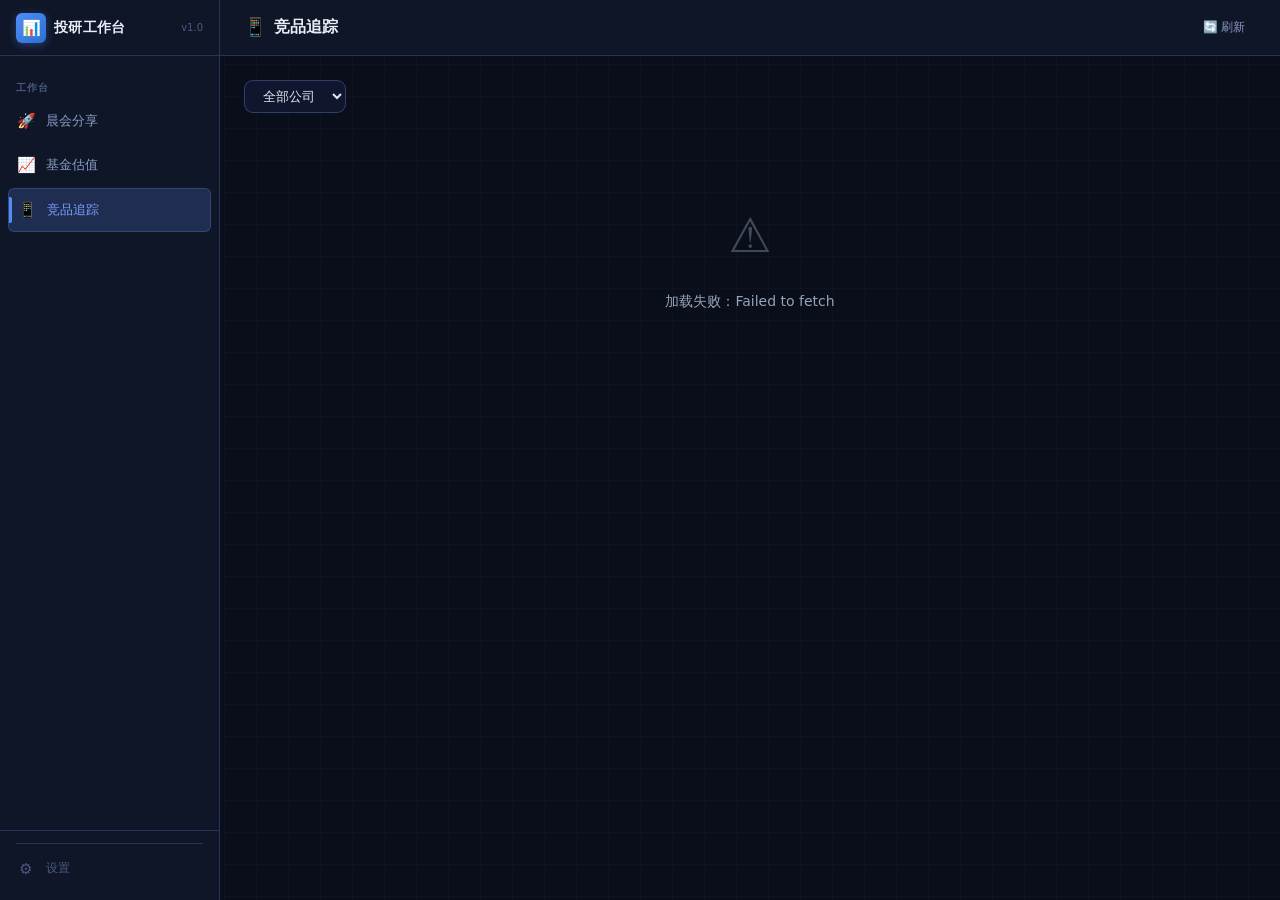
==== app.html @ 0843c960 "Add files via upload" ====
<!DOCTYPE html>
<html lang="zh-CN">
<head>
  <meta charset="UTF-8">
  <meta name="viewport" content="width=device-width, initial-scale=1.0">
  <title>竞品追踪 · 投研工作台</title>
  <link rel="stylesheet" href="shared/base.css">
  <link rel="stylesheet" href="shared/nav.css">
  <style>
    .page-body{display:flex;height:100vh;overflow:hidden}
    .content-area{flex:1;display:flex;flex-direction:column;overflow:hidden;min-width:0}
    .filter-row{display:flex;align-items:center;gap:12px;margin-bottom:20px;flex-wrap:wrap}
    .filter-row select{padding:7px 14px;border-radius:9px;border:1px solid rgba(120,160,255,0.3);background:rgba(16,24,48,0.9);color:#e2e8f0;font-size:13px;cursor:pointer;outline:none;transition:border .2s}
    .filter-row select:focus{border-color:#4f8ef7}
    .filter-row select option{background:#0e1628}
    .count-label{font-size:12px;color:#4a5f80}
    .app-grid{display:flex;flex-direction:column;gap:14px}
    .app-card{background:rgba(16,24,48,0.9);border:1px solid rgba(120,160,255,0.45);border-radius:14px;padding:18px 22px;display:flex;gap:14px;align-items:flex-start;transition:border-color .2s;position:relative;overflow:hidden}
    .app-card:hover{border-color:rgba(6,182,212,0.75)}
    .app-card.is-new{border-color:rgba(239,68,68,0.35)}
    .app-card.is-new::before{content:'';position:absolute;top:0;left:0;right:0;height:2px;background:linear-gradient(90deg,#ef4444,#f97316)}
    .app-icon{width:50px;height:50px;border-radius:12px;flex-shrink:0;object-fit:cover}
    .app-icon-fallback{width:50px;height:50px;border-radius:12px;flex-shrink:0;background:rgba(79,142,247,0.12);border:1px solid rgba(79,142,247,0.3);display:flex;align-items:center;justify-content:center;font-size:20px;font-weight:700;color:#60a5fa}
    .app-card-body{flex:1;min-width:0}
    .app-card-title-row{display:flex;align-items:center;gap:8px;flex-wrap:wrap;margin-bottom:6px}
    .app-card-name{font-size:15px;font-weight:700;color:#ffffff}
    .tag-company{background:rgba(79,142,247,0.15);color:#93c5fd;border:1px solid rgba(79,142,247,0.35);padding:2px 9px;border-radius:20px;font-size:11px;font-weight:700}
    .tag-version{background:rgba(34,197,94,0.12);color:#6ee7b7;border:1px solid rgba(34,197,94,0.3);padding:2px 9px;border-radius:20px;font-size:11px}
    .tag-date{color:#7a90b0;font-size:12px}
    .app-new-tag{display:inline-flex;align-items:center;gap:4px;padding:2px 8px;border-radius:20px;background:rgba(239,68,68,0.15);border:1px solid rgba(239,68,68,0.4);font-size:10px;font-weight:800;color:#f87171;letter-spacing:.8px;animation:badge-pulse 2s infinite;flex-shrink:0}
    .app-new-dot{width:4px;height:4px;border-radius:50%;background:#f87171}
    @keyframes badge-pulse{0%,100%{box-shadow:0 0 0 0 rgba(239,68,68,0.4)}50%{box-shadow:0 0 0 4px rgba(239,68,68,0)}}
    .app-card-notes{color:#b0c4de;font-size:13px;line-height:1.75;white-space:pre-wrap;word-break:break-word}
    .app-card-notes.collapsed{display:-webkit-box;-webkit-line-clamp:3;-webkit-box-orient:vertical;overflow:hidden;white-space:normal}
    .toggle-btn{margin-top:6px;font-size:12px;color:#60a5fa;cursor:pointer;user-select:none;display:inline-block}
    .toggle-btn:hover{text-decoration:underline}
    .app-empty{text-align:center;padding:64px 20px;color:#94a3b8}
    .app-empty-icon{font-size:48px;margin-bottom:16px;opacity:.4}
    .app-empty p{font-size:14px}
    .sk-card{background:rgba(16,24,48,0.9);border:1px solid rgba(120,160,255,0.35);border-radius:14px;padding:18px 22px;display:flex;gap:14px}
    .sk-icon{width:50px;height:50px;border-radius:12px;flex-shrink:0}
    .sk-body{flex:1;display:flex;flex-direction:column;gap:9px;padding-top:4px}
    .sk-line{height:13px;border-radius:6px}
    .sk-icon,.sk-line{background:linear-gradient(90deg,rgba(120,160,255,0.06) 25%,rgba(120,160,255,0.13) 50%,rgba(120,160,255,0.06) 75%);background-size:200% 100%;animation:shimmer 1.4s infinite}
    @keyframes shimmer{0%{background-position:200% 0}100%{background-position:-200% 0}}
  </style>
</head>
<body>
<div class="page-body">
  <div id="nav-placeholder"></div>
  <div class="content-area">

    <header class="header">
      <div class="header-title">
        <span class="page-icon">📱</span>
        <h1>竞品追踪</h1>
      </div>
      <div class="header-actions">
        <button class="btn btn-ghost btn-sm" onclick="loadAppUpdates()">🔄 刷新</button>
      </div>
    </header>

    <div class="content">
      <!-- 筛选栏 -->
      <div class="filter-row">
        <select id="appFilter" onchange="filterApps()">
          <option value="">全部公司</option>
        </select>
        <span class="count-label" id="count-label"></span>
      </div>

      <!-- 骨架屏 -->
      <div id="skeleton-wrap" style="display:flex;flex-direction:column;gap:14px">
        <div class="sk-card"><div class="sk-icon"></div><div class="sk-body"><div class="sk-line" style="width:50%"></div><div class="sk-line" style="width:88%"></div><div class="sk-line" style="width:70%"></div></div></div>
        <div class="sk-card"><div class="sk-icon"></div><div class="sk-body"><div class="sk-line" style="width:44%"></div><div class="sk-line" style="width:92%"></div><div class="sk-line" style="width:65%"></div></div></div>
        <div class="sk-card"><div class="sk-icon"></div><div class="sk-body"><div class="sk-line" style="width:58%"></div><div class="sk-line" style="width:80%"></div><div class="sk-line" style="width:75%"></div></div></div>
      </div>

      <!-- 列表 -->
      <div class="app-grid" id="app-grid" style="display:none"></div>
    </div>

  </div>
</div>

<script src="shared/config.js"></script>
<script src="shared/nav.js"></script>
<script>
/* ══════════════════════════════════════════
   状态
══════════════════════════════════════════ */
var allUpdates    = [];
var activeCompany = '';
var expandedSet   = {};   // { id: true } 记录展开的条目

/* ══════════════════════════════════════════
   初始化
══════════════════════════════════════════ */
async function init() {
  clearAppNewBadge();
  await loadAppUpdates();
}

/* ══════════════════════════════════════════
   加载数据
══════════════════════════════════════════ */
async function loadAppUpdates() {
  showSkeleton(true);
  try {
    var res = await fetch(
      SUPABASE_URL + '/rest/v1/' + SUPABASE_APP_TABLE +
      '?select=*&order=release_date.desc,app_name.asc',
      {
        headers: {
          'apikey': SUPABASE_KEY,
          'Authorization': 'Bearer ' + SUPABASE_KEY
        }
      }
    );
    if (!res.ok) throw new Error(await res.text());
    allUpdates = await res.json();
    buildFilter();
    showSkeleton(false);        // ← 先切换显示
    renderAppUpdates(allUpdates);
  } catch(e) {
    showSkeleton(false);
    document.getElementById('app-grid').innerHTML =
      '<div class="app-empty"><div class="app-empty-icon">⚠️</div><p>加载失败：' + esc(e.message) + '</p></div>';
  }
}

/* ══════════════════════════════════════════
   骨架屏
══════════════════════════════════════════ */
function showSkeleton(show) {
  document.getElementById('skeleton-wrap').style.display = show ? 'flex' : 'none';
  document.getElementById('app-grid').style.display      = show ? 'none'  : 'flex';
}

/* ══════════════════════════════════════════
   构建公司筛选下拉
══════════════════════════════════════════ */
function buildFilter() {
  var companies = [];
  var seen = {};
  for (var i = 0; i < allUpdates.length; i++) {
    var co = allUpdates[i].company;
    if (co && !seen[co]) { seen[co] = true; companies.push(co); }
  }
  companies.sort();

  var sel = document.getElementById('appFilter');
  var opts = '<option value="">全部公司（' + allUpdates.length + '）</option>';
  for (var j = 0; j < companies.length; j++) {
    var co2  = companies[j];
    var cnt  = allUpdates.filter(function(i) { return i.company === co2; }).length;
    opts += '<option value="' + esc(co2) + '">' + esc(co2) + '（' + cnt + '）</option>';
  }
  sel.innerHTML = opts;
}

/* ══════════════════════════════════════════
   筛选
══════════════════════════════════════════ */
function filterApps() {
  activeCompany = document.getElementById('appFilter').value;
  var list = activeCompany
    ? allUpdates.filter(function(i) { return i.company === activeCompany; })
    : allUpdates;
  renderAppUpdates(list);
}

/* ══════════════════════════════════════════
   渲染列表
══════════════════════════════════════════ */
function renderAppUpdates(items) {
  var container = document.getElementById('app-grid');
  var lastRead  = parseInt(localStorage.getItem(LS_KEYS.appLastReadTime) || '0', 10);
  var sevenAgo  = Date.now() - 7 * 24 * 3600 * 1000;

  document.getElementById('count-label').textContent =
    '共 ' + items.length + ' 条';

  if (!items.length) {
    container.innerHTML =
      '<div class="app-empty"><div class="app-empty-icon">📭</div><p>暂无数据</p></div>';
    return;
  }

  var html = '';
  for (var i = 0; i < items.length; i++) {
    var it      = items[i];
    var t       = it.release_date
                  ? new Date(it.release_date).getTime()
                  : new Date(it.created_at).getTime();
    var isNew   = (t > lastRead && t > sevenAgo);
    var id      = it.id;
    var notes   = (it.release_notes || '暂无更新说明').trim();
    var isLong  = notes.length > 120 || notes.split('\n').length > 3;
    var expanded = !!expandedSet[id];

    /* 图标 */
    var iconHtml = it.icon_url
      ? '<img class="app-icon" src="' + esc(it.icon_url) + '" '
        + 'onerror="this.style.display=\'none\';this.nextSibling.style.display=\'flex\'">'
        + '<div class="app-icon-fallback" style="display:none">'
        + esc((it.company || '?').charAt(0)) + '</div>'
      : '<div class="app-icon-fallback">'
        + esc((it.company || '?').charAt(0)) + '</div>';

    /* 更新说明 */
    var notesHtml =
      '<div class="app-card-notes' + (isLong && !expanded ? ' collapsed' : '') + '" '
      + 'id="notes-' + id + '">' + esc(notes) + '</div>';

    /* 展开/收起按钮 */
    var toggleHtml = isLong
      ? '<div class="toggle-btn" id="toggle-' + id + '" '
        + 'onclick="toggleNotes(\'' + id + '\')">'
        + (expanded ? '▲ 收起' : '▼ 展开全部') + '</div>'
      : '';

    html +=
      '<div class="app-card' + (isNew ? ' is-new' : '') + '">'
      + iconHtml
      + '<div class="app-card-body">'
      +   '<div class="app-card-title-row">'
      +     '<span class="app-card-name">' + esc(it.app_name || '未知应用') + '</span>'
      +     (it.company ? '<span class="tag-company">' + esc(it.company) + '</span>' : '')
      +     (it.version ? '<span class="tag-version">v' + esc(it.version) + '</span>' : '')
      +     (isNew ? '<span class="app-new-tag"><span class="app-new-dot"></span>NEW</span>' : '')
      +     '<span class="tag-date">'
      +       (it.release_date || formatDate(it.created_at)) + '</span>'
      +   '</div>'
      +   notesHtml
      +   toggleHtml
      + '</div>'
      + '</div>';
  }

  container.innerHTML = html;
}

/* ══════════════════════════════════════════
   展开 / 收起更新说明
══════════════════════════════════════════ */
function toggleNotes(id) {
  if (expandedSet[id]) {
    delete expandedSet[id];
  } else {
    expandedSet[id] = true;
  }
  var notesEl  = document.getElementById('notes-' + id);
  var toggleEl = document.getElementById('toggle-' + id);
  if (!notesEl || !toggleEl) return;

  if (expandedSet[id]) {
    notesEl.classList.remove('collapsed');
    toggleEl.textContent = '▲ 收起';
  } else {
    notesEl.classList.add('collapsed');
    toggleEl.textContent = '▼ 展开全部';
  }
}

/* ══════════════════════════════════════════
   工具函数
══════════════════════════════════════════ */
function formatDate(iso) {
  if (!iso) return '—';
  var d    = new Date(iso);
  var now  = new Date();
  var diff = now - d;
  var days = Math.floor(diff / 86400000);
  if (days === 0) return '今天';
  if (days === 1) return '昨天';
  if (days  <  7) return days + '天前';
  return d.getFullYear() + '-'
    + String(d.getMonth() + 1).padStart(2, '0') + '-'
    + String(d.getDate()).padStart(2, '0');
}

function esc(s) {
  var d = document.createElement('div');
  d.textContent = s || '';
  return d.innerHTML;
}

/* ══════════════════════════════════════════
   启动
══════════════════════════════════════════ */
document.addEventListener('DOMContentLoaded', init);
</script>
</body>
</html>
---- shared/base.css ----
/* ============================================================
   投研工作台 · 基础样式
   shared/base.css
   ============================================================ */

/* ── CSS 变量 ──────────────────────────────────────────────── */
:root {
  /* 主色调 */
  --primary:        #4f8ef7;
  --primary-light:  #78a0ff;
  --primary-dark:   #2d6fd4;
  --primary-glow:   rgba(79, 142, 247, 0.25);

  /* 背景层级 */
  --bg-base:        #0a0e1a;   /* 最底层页面背景 */
  --bg-surface:     #0f1628;   /* 卡片/面板背景 */
  --bg-elevated:    #161d35;   /* 悬浮层/弹窗背景 */
  --bg-hover:       #1c2540;   /* hover 态背景 */
  --bg-active:      #1f2d50;   /* 激活态背景 */

  /* 边框 */
  --border-subtle:  rgba(120, 160, 255, 0.22);
  --border-default: rgba(120, 160, 255, 0.35);
  --border-strong:  rgba(120, 160, 255, 0.45);
  --border-focus:   rgba(79, 142, 247, 0.75);

  /* 文字 */
  --text-primary:   #e8edf8;
  --text-secondary: #8a9bc4;
  --text-muted:     #4a5a80;
  --text-inverse:   #0a0e1a;

  /* 状态色 */
  --success:        #22c55e;
  --success-bg:     rgba(34, 197, 94, 0.12);
  --danger:         #ef4444;
  --danger-bg:      rgba(239, 68, 68, 0.12);
  --warning:        #f59e0b;
  --warning-bg:     rgba(245, 158, 11, 0.12);
  --info:           #38bdf8;
  --info-bg:        rgba(56, 189, 248, 0.12);

  /* NEW 徽标 */
  --badge-new-bg:   #ef4444;
  --badge-new-text: #ffffff;

  /* 间距 */
  --space-xs:  4px;
  --space-sm:  8px;
  --space-md:  16px;
  --space-lg:  24px;
  --space-xl:  32px;

  /* 圆角 */
  --radius-sm:  6px;
  --radius-md:  10px;
  --radius-lg:  14px;
  --radius-full: 9999px;

  /* 阴影 */
  --shadow-sm:  0 2px 8px rgba(0, 0, 0, 0.3);
  --shadow-md:  0 4px 16px rgba(0, 0, 0, 0.4);
  --shadow-lg:  0 8px 32px rgba(0, 0, 0, 0.5);
  --shadow-glow: 0 0 20px rgba(79, 142, 247, 0.2);

  /* 过渡 */
  --transition-fast:   0.15s ease;
  --transition-normal: 0.25s ease;
  --transition-slow:   0.4s ease;

  /* 布局 */
  --sidebar-width: 220px;
  --header-height: 56px;
}

/* ── Reset & Base ──────────────────────────────────────────── */
*, *::before, *::after {
  box-sizing: border-box;
  margin: 0;
  padding: 0;
}

html, body {
  width: 100%;
  height: 100%;
  overflow: hidden;
}

body {
  font-family: 'PingFang SC', 'Microsoft YaHei', 'Segoe UI', system-ui, sans-serif;
  font-size: 14px;
  line-height: 1.6;
  color: var(--text-primary);
  background-color: var(--bg-base);
  /* 深色科技网格纹理 */
  background-image:
    linear-gradient(rgba(79, 142, 247, 0.03) 1px, transparent 1px),
    linear-gradient(90deg, rgba(79, 142, 247, 0.03) 1px, transparent 1px);
  background-size: 32px 32px;
  -webkit-font-smoothing: antialiased;
}

/* ── 滚动条 ────────────────────────────────────────────────── */
::-webkit-scrollbar {
  width: 6px;
  height: 6px;
}
::-webkit-scrollbar-track {
  background: transparent;
}
::-webkit-scrollbar-thumb {
  background: rgba(120, 160, 255, 0.25);
  border-radius: var(--radius-full);
}
::-webkit-scrollbar-thumb:hover {
  background: rgba(120, 160, 255, 0.45);
}

/* ── 排版 ──────────────────────────────────────────────────── */
h1, h2, h3, h4, h5, h6 {
  font-weight: 600;
  line-height: 1.3;
  color: var(--text-primary);
}

a {
  color: var(--primary-light);
  text-decoration: none;
  transition: color var(--transition-fast);
}
a:hover {
  color: #fff;
}

/* ── 按钮 ──────────────────────────────────────────────────── */
.btn {
  display: inline-flex;
  align-items: center;
  gap: var(--space-xs);
  padding: 7px 14px;
  border: 1px solid transparent;
  border-radius: var(--radius-sm);
  font-size: 13px;
  font-weight: 500;
  cursor: pointer;
  transition: all var(--transition-fast);
  white-space: nowrap;
  user-select: none;
  outline: none;
}

.btn-primary {
  background: var(--primary);
  color: #fff;
  border-color: var(--primary);
}
.btn-primary:hover {
  background: var(--primary-dark);
  border-color: var(--primary-dark);
  box-shadow: var(--shadow-glow);
}

.btn-outline {
  background: transparent;
  color: var(--primary-light);
  border-color: var(--border-default);
}
.btn-outline:hover {
  background: var(--bg-hover);
  border-color: var(--border-strong);
  color: #fff;
}

.btn-ghost {
  background: transparent;
  color: var(--text-secondary);
  border-color: transparent;
}
.btn-ghost:hover {
  background: var(--bg-hover);
  color: var(--text-primary);
}

.btn-danger {
  background: transparent;
  color: var(--danger);
  border-color: rgba(239, 68, 68, 0.35);
}
.btn-danger:hover {
  background: var(--danger-bg);
  border-color: var(--danger);
}

.btn-sm {
  padding: 4px 10px;
  font-size: 12px;
}
.btn-lg {
  padding: 10px 20px;
  font-size: 15px;
}

.btn:disabled {
  opacity: 0.45;
  cursor: not-allowed;
  pointer-events: none;
}

/* ── 卡片 ──────────────────────────────────────────────────── */
.card {
  background: var(--bg-surface);
  border: 1px solid var(--border-subtle);
  border-radius: var(--radius-md);
  padding: var(--space-md);
  transition: border-color var(--transition-fast), box-shadow var(--transition-fast);
}
.card:hover {
  border-color: var(--border-default);
  box-shadow: var(--shadow-sm);
}
.card-elevated {
  background: var(--bg-elevated);
  border-color: var(--border-default);
  box-shadow: var(--shadow-md);
}

/* ── 徽标 ──────────────────────────────────────────────────── */
.badge {
  display: inline-flex;
  align-items: center;
  padding: 2px 7px;
  border-radius: var(--radius-full);
  font-size: 11px;
  font-weight: 700;
  line-height: 1.4;
  letter-spacing: 0.03em;
}
.badge-new {
  background: var(--badge-new-bg);
  color: var(--badge-new-text);
}
.badge-success {
  background: var(--success-bg);
  color: var(--success);
}
.badge-danger {
  background: var(--danger-bg);
  color: var(--danger);
}
.badge-info {
  background: var(--info-bg);
  color: var(--info);
}

/* ── 表单控件 ──────────────────────────────────────────────── */
.input,
.select,
.textarea {
  width: 100%;
  padding: 8px 12px;
  background: var(--bg-elevated);
  border: 1px solid var(--border-subtle);
  border-radius: var(--radius-sm);
  color: var(--text-primary);
  font-size: 14px;
  font-family: inherit;
  outline: none;
  transition: border-color var(--transition-fast), box-shadow var(--transition-fast);
}
.input::placeholder,
.textarea::placeholder {
  color: var(--text-muted);
}
.input:focus,
.select:focus,
.textarea:focus {
  border-color: var(--border-focus);
  box-shadow: 0 0 0 3px rgba(79, 142, 247, 0.15);
}
.select {
  cursor: pointer;
  appearance: none;
  background-image: url("data:image/svg+xml,%3Csvg xmlns='http://www.w3.org/2000/svg' width='12' height='12' viewBox='0 0 12 12'%3E%3Cpath fill='%238a9bc4' d='M6 8L1 3h10z'/%3E%3C/svg%3E");
  background-repeat: no-repeat;
  background-position: right 10px center;
  padding-right: 30px;
}
.select option {
  background: var(--bg-elevated);
  color: var(--text-primary);
}
.textarea {
  resize: vertical;
  min-height: 80px;
}

/* ── 表格 ──────────────────────────────────────────────────── */
.table-wrap {
  width: 100%;
  overflow-x: auto;
  border-radius: var(--radius-md);
  border: 1px solid var(--border-subtle);
}
table {
  width: 100%;
  border-collapse: collapse;
}
thead th {
  padding: 10px 14px;
  background: var(--bg-elevated);
  color: var(--text-secondary);
  font-size: 12px;
  font-weight: 600;
  text-align: left;
  letter-spacing: 0.05em;
  text-transform: uppercase;
  border-bottom: 1px solid var(--border-subtle);
  white-space: nowrap;
}
tbody td {
  padding: 11px 14px;
  border-bottom: 1px solid var(--border-subtle);
  color: var(--text-primary);
  font-size: 13px;
}
tbody tr:last-child td {
  border-bottom: none;
}
tbody tr:hover td {
  background: var(--bg-hover);
}

/* ── 弹窗遮罩 ──────────────────────────────────────────────── */
.modal-overlay {
  display: none;
  position: fixed;
  inset: 0;
  background: rgba(0, 0, 0, 0.6);
  backdrop-filter: blur(4px);
  z-index: 1000;
  align-items: center;
  justify-content: center;
}
.modal-overlay.open {
  display: flex;
}
.modal {
  background: var(--bg-elevated);
  border: 1px solid var(--border-default);
  border-radius: var(--radius-lg);
  box-shadow: var(--shadow-lg);
  width: 90%;
  max-width: 520px;
  max-height: 85vh;
  display: flex;
  flex-direction: column;
  overflow: hidden;
}
.modal-header {
  display: flex;
  align-items: center;
  justify-content: space-between;
  padding: var(--space-md) var(--space-lg);
  border-bottom: 1px solid var(--border-subtle);
}
.modal-header h3 {
  font-size: 15px;
}
.modal-body {
  padding: var(--space-lg);
  overflow-y: auto;
  flex: 1;
}
.modal-footer {
  display: flex;
  justify-content: flex-end;
  gap: var(--space-sm);
  padding: var(--space-md) var(--space-lg);
  border-top: 1px solid var(--border-subtle);
}

/* ── Toast 提示 ────────────────────────────────────────────── */
#toast-container {
  position: fixed;
  bottom: 24px;
  right: 24px;
  z-index: 9999;
  display: flex;
  flex-direction: column;
  gap: var(--space-sm);
  pointer-events: none;
}
.toast {
  padding: 10px 16px;
  border-radius: var(--radius-sm);
  font-size: 13px;
  font-weight: 500;
  box-shadow: var(--shadow-md);
  animation: toastIn 0.25s ease forwards;
  pointer-events: auto;
}
.toast-success { background: #14532d; color: #86efac; border: 1px solid #22c55e44; }
.toast-error   { background: #450a0a; color: #fca5a5; border: 1px solid #ef444444; }
.toast-info    { background: #0c1a3a; color: #93c5fd; border: 1px solid #3b82f644; }

@keyframes toastIn {
  from { opacity: 0; transform: translateY(10px); }
  to   { opacity: 1; transform: translateY(0); }
}

/* ── Loading 状态 ──────────────────────────────────────────── */
.loading-spinner {
  display: inline-block;
  width: 16px;
  height: 16px;
  border: 2px solid rgba(79, 142, 247, 0.25);
  border-top-color: var(--primary);
  border-radius: 50%;
  animation: spin 0.7s linear infinite;
  vertical-align: middle;
}
@keyframes spin {
  to { transform: rotate(360deg); }
}
.skeleton {
  background: linear-gradient(90deg,
    var(--bg-elevated) 25%,
    var(--bg-hover) 50%,
    var(--bg-elevated) 75%
  );
  background-size: 200% 100%;
  animation: shimmer 1.5s infinite;
  border-radius: var(--radius-sm);
}
@keyframes shimmer {
  0%   { background-position: 200% 0; }
  100% { background-position: -200% 0; }
}

/* ── 空状态 ────────────────────────────────────────────────── */
.empty-state {
  display: flex;
  flex-direction: column;
  align-items: center;
  justify-content: center;
  gap: var(--space-sm);
  padding: var(--space-xl);
  color: var(--text-muted);
  text-align: center;
}
.empty-state .empty-icon {
  font-size: 36px;
  opacity: 0.5;
}
.empty-state p {
  font-size: 13px;
}

/* ── 涨跌色 ────────────────────────────────────────────────── */
.text-up   { color: var(--success); }
.text-down { color: var(--danger); }
.text-flat { color: var(--text-secondary); }

/* ── 工具类 ────────────────────────────────────────────────── */
.flex        { display: flex; }
.flex-col    { display: flex; flex-direction: column; }
.items-center{ align-items: center; }
.justify-between { justify-content: space-between; }
.gap-sm      { gap: var(--space-sm); }
.gap-md      { gap: var(--space-md); }
.mt-sm       { margin-top: var(--space-sm); }
.mt-md       { margin-top: var(--space-md); }
.text-sm     { font-size: 12px; }
.text-muted  { color: var(--text-secondary); }
.truncate    { overflow: hidden; text-overflow: ellipsis; white-space: nowrap; }
.w-full      { width: 100%; }
---- shared/nav.css ----
/* ============================================================
   投研工作台 · 导航样式
   shared/nav.css
   ============================================================ */

/* ── 整体布局骨架 ───────────────────────────────────────────── */
.layout {
  display: flex;
  width: 100vw;
  height: 100vh;
  overflow: hidden;
}

/* ── 侧边栏 ────────────────────────────────────────────────── */
.sidebar {
  width: var(--sidebar-width);
  height: 100vh;
  flex-shrink: 0;
  display: flex;
  flex-direction: column;
  background: var(--bg-surface);
  border-right: 1px solid var(--border-subtle);
  position: relative;
  z-index: 100;
}

/* Logo 区域 */
.sidebar-logo {
  height: var(--header-height);
  display: flex;
  align-items: center;
  gap: var(--space-sm);
  padding: 0 var(--space-md);
  border-bottom: 1px solid var(--border-subtle);
  flex-shrink: 0;
}
.sidebar-logo .logo-icon {
  width: 30px;
  height: 30px;
  border-radius: var(--radius-sm);
  background: linear-gradient(135deg, var(--primary), var(--primary-dark));
  display: flex;
  align-items: center;
  justify-content: center;
  font-size: 15px;
  box-shadow: 0 2px 8px rgba(79, 142, 247, 0.35);
  flex-shrink: 0;
}
.sidebar-logo .logo-text {
  font-size: 14px;
  font-weight: 700;
  color: var(--text-primary);
  letter-spacing: 0.02em;
  white-space: nowrap;
}
.sidebar-logo .logo-version {
  font-size: 10px;
  color: var(--text-muted);
  margin-left: auto;
  flex-shrink: 0;
}

/* 导航菜单区 */
.sidebar-nav {
  flex: 1;
  padding: var(--space-sm) var(--space-sm);
  overflow-y: auto;
  overflow-x: hidden;
}

/* 分组标题 */
.nav-group-label {
  padding: var(--space-md) var(--space-sm) var(--space-xs);
  font-size: 10px;
  font-weight: 700;
  color: var(--text-muted);
  letter-spacing: 0.1em;
  text-transform: uppercase;
}

/* 导航项 */
.nav-item {
  display: flex;
  align-items: center;
  gap: 10px;
  padding: 9px var(--space-sm);
  border-radius: var(--radius-sm);
  color: var(--text-secondary);
  font-size: 13px;
  font-weight: 500;
  cursor: pointer;
  transition: all var(--transition-fast);
  text-decoration: none;
  position: relative;
  margin-bottom: 2px;
  user-select: none;
}
.nav-item:hover {
  background: var(--bg-hover);
  color: var(--text-primary);
}
.nav-item.active {
  background: var(--bg-active);
  color: var(--primary-light);
  border: 1px solid var(--border-subtle);
}
/* 激活态左侧竖线 */
.nav-item.active::before {
  content: '';
  position: absolute;
  left: 0;
  top: 20%;
  height: 60%;
  width: 3px;
  background: var(--primary);
  border-radius: 0 2px 2px 0;
}

/* 导航图标 */
.nav-item .nav-icon {
  font-size: 15px;
  width: 20px;
  text-align: center;
  flex-shrink: 0;
}

/* 导航文字 */
.nav-item .nav-label {
  flex: 1;
  truncate: nowrap;
  overflow: hidden;
  text-overflow: ellipsis;
  white-space: nowrap;
}

/* NEW 徽标（侧边栏） */
.nav-item .nav-badge {
  display: inline-flex;
  align-items: center;
  justify-content: center;
  min-width: 18px;
  height: 18px;
  padding: 0 5px;
  border-radius: var(--radius-full);
  background: var(--badge-new-bg);
  color: var(--badge-new-text);
  font-size: 10px;
  font-weight: 700;
  flex-shrink: 0;
  animation: badgePulse 2s ease-in-out infinite;
}
@keyframes badgePulse {
  0%, 100% { opacity: 1;    box-shadow: 0 0 0 0 rgba(239,68,68,0.5); }
  50%       { opacity: 0.85; box-shadow: 0 0 0 4px rgba(239,68,68,0); }
}

/* 侧边栏底部 */
.sidebar-footer {
  padding: var(--space-sm);
  border-top: 1px solid var(--border-subtle);
  flex-shrink: 0;
}
.sidebar-footer .nav-item {
  font-size: 12px;
  color: var(--text-muted);
}
.sidebar-footer .nav-item:hover {
  color: var(--text-secondary);
}

/* ── 主内容区 ───────────────────────────────────────────────── */
.main {
  flex: 1;
  display: flex;
  flex-direction: column;
  overflow: hidden;
  min-width: 0;
}

/* ── 顶部 Header ────────────────────────────────────────────── */
.header {
  height: var(--header-height);
  display: flex;
  align-items: center;
  justify-content: space-between;
  padding: 0 var(--space-lg);
  background: var(--bg-surface);
  border-bottom: 1px solid var(--border-subtle);
  flex-shrink: 0;
  z-index: 50;
}

/* Header 左侧：页面标题 */
.header-title {
  display: flex;
  align-items: center;
  gap: var(--space-sm);
}
.header-title .page-icon {
  font-size: 18px;
}
.header-title h1 {
  font-size: 16px;
  font-weight: 700;
  color: var(--text-primary);
}
/* 面包屑（detail页用） */
.header-breadcrumb {
  display: flex;
  align-items: center;
  gap: var(--space-xs);
  font-size: 13px;
}
.header-breadcrumb .crumb-link {
  color: var(--text-secondary);
  cursor: pointer;
  transition: color var(--transition-fast);
}
.header-breadcrumb .crumb-link:hover {
  color: var(--primary-light);
}
.header-breadcrumb .crumb-sep {
  color: var(--text-muted);
  font-size: 11px;
}
.header-breadcrumb .crumb-current {
  color: var(--text-primary);
  font-weight: 600;
}

/* Header 右侧：操作按钮区 */
.header-actions {
  display: flex;
  align-items: center;
  gap: var(--space-sm);
}

/* ── 内容区滚动容器 ─────────────────────────────────────────── */
.content {
  flex: 1;
  overflow-y: auto;
  overflow-x: hidden;
  padding: var(--space-lg);
}

/* ── 分割线 ─────────────────────────────────────────────────── */
.nav-divider {
  height: 1px;
  background: var(--border-subtle);
  margin: var(--space-xs) var(--space-sm);
}

/* ── 侧边栏折叠动效（预留） ─────────────────────────────────── */
.sidebar,
.sidebar-logo .logo-text,
.sidebar-logo .logo-version,
.nav-item .nav-label,
.nav-item .nav-badge,
.nav-group-label {
  transition: all var(--transition-normal);
}

/* ── 响应式：小屏幕侧边栏收起 ──────────────────────────────── */
@media (max-width: 768px) {
  .sidebar {
    width: 56px;
  }
  .sidebar-logo .logo-text,
  .sidebar-logo .logo-version,
  .nav-item .nav-label,
  .nav-item .nav-badge,
  .nav-group-label,
  .sidebar-footer .nav-item .nav-label {
    display: none;
  }
  .sidebar-logo {
    justify-content: center;
    padding: 0;
  }
  .nav-item {
    justify-content: center;
    padding: 10px;
  }
  .nav-item .nav-icon {
    width: auto;
  }
  .content {
    padding: var(--space-md);
  }
  .header {
    padding: 0 var(--space-md);
  }
}
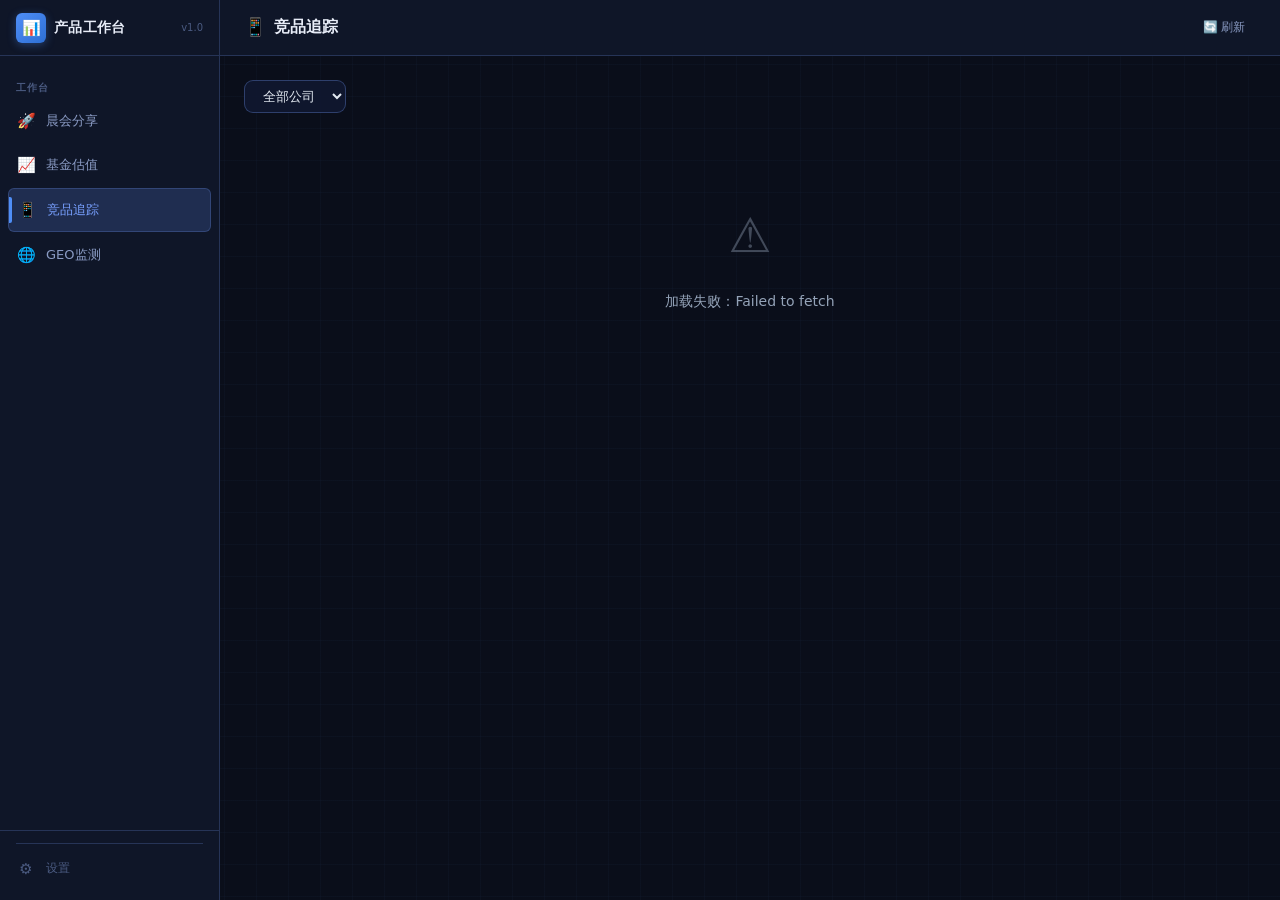
==== commit ce29abfa: "修复详情页预览和上传逻辑" ====
--- a/app.html
+++ b/app.html
@@ -3,7 +3,7 @@
 <head>
   <meta charset="UTF-8">
   <meta name="viewport" content="width=device-width, initial-scale=1.0">
-  <title>竞品追踪 · 投研工作台</title>
+  <title>竞品追踪 · 产品工作台</title>
   <link rel="stylesheet" href="shared/base.css">
   <link rel="stylesheet" href="shared/nav.css">
   <style>
--- a/shared/base.css
+++ b/shared/base.css
@@ -1,5 +1,5 @@
 /* ============================================================
-   投研工作台 · 基础样式
+   产品工作台 · 基础样式
    shared/base.css
    ============================================================ */
 
--- a/shared/nav.css
+++ b/shared/nav.css
@@ -1,5 +1,5 @@
 /* ============================================================
-   投研工作台 · 导航样式
+   产品工作台 · 导航样式
    shared/nav.css
    ============================================================ */
 
